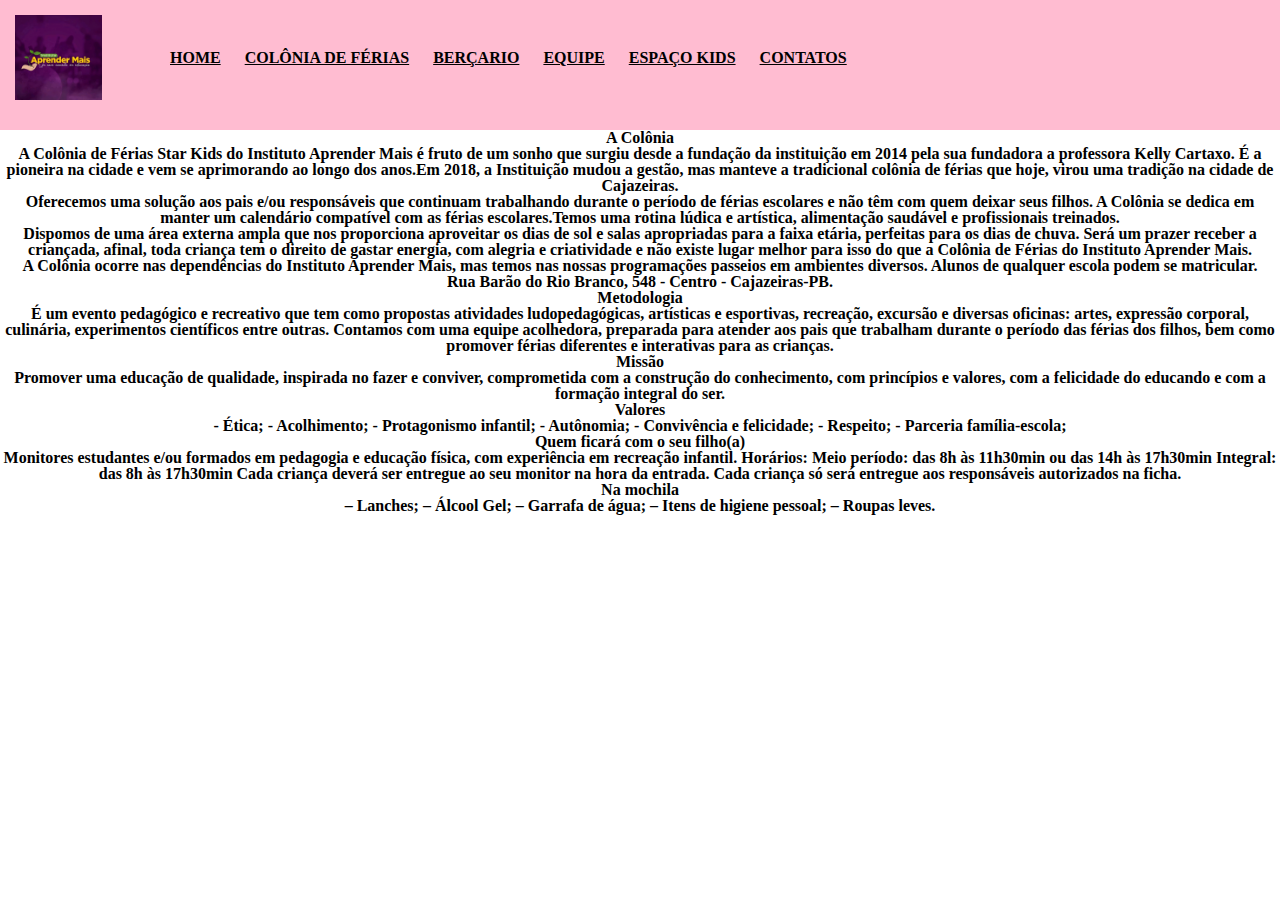
==== index.html @ 3be7c4aa "primeiro commit" ====
<!DOCTYPE html>
<html lang="en">
<head>
    <meta charset="UTF-8">
    <meta http-equiv="X-UA-Compatible" content="IE=edge">
    <meta name="viewport" content="width=device-width, initial-scale=1.0">
    <link rel="stylesheet" href="reset.css">
    <link rel="stylesheet" href="main.css">
    
    <title>Aprendermais++</title>
</head>
<body>
    <header class="menu-principal"> 
    <img src= "logo.jpg" class="imagem" height="85"/>

    <nav class="navegacao">
         
     <ul> 
       <li> <a href=""> home</a></li>
       <li> <a href=""> colônia de férias</a></li>
        <li> <a href=""> berçario</a></li>
        <li> <a href=""> equipe</a></li>
        <li> <a href=""> espaço kids</a></li>
        <li> <a href=""> contatos</a></li>
      </ul>

    </nav>
</header>
        
            <div class="header-2">
        <h1><b> A Colônia</b></h1>
        <p>
            A Colônia de Férias Star Kids do Instituto Aprender Mais é fruto de um sonho que surgiu desde a fundação da instituição em 2014 pela sua fundadora a professora Kelly Cartaxo. É a pioneira na cidade e vem se aprimorando ao longo dos anos.Em 2018, a Instituição mudou a gestão, mas manteve a tradicional colônia de férias que hoje, virou uma tradição na cidade de Cajazeiras.
            <p>Oferecemos uma solução aos pais e/ou responsáveis que continuam trabalhando durante o período de férias escolares e não têm com quem deixar seus filhos. A Colônia se dedica em manter um calendário compatível com as férias escolares.Temos uma rotina lúdica e artística, alimentação saudável e profissionais treinados.</p>
            <p>Dispomos de uma área externa ampla que nos proporciona aproveitar os dias de sol e salas apropriadas para a faixa etária, perfeitas para os dias de chuva.
            Será um prazer receber a criançada, afinal, toda criança tem o direito de gastar energia, com alegria e criatividade e não existe lugar melhor para isso do que a Colônia de Férias do Instituto Aprender Mais.</p>
            <p>A Colônia ocorre nas dependências do Instituto Aprender Mais, mas temos nas nossas programações passeios em ambientes diversos. Alunos de qualquer escola podem se matricular.</p>
            <p><b>Rua Barão do Rio Branco, 548 - Centro - Cajazeiras-PB.</b></p>
        </p>
        <h1><b>Metodologia</b></h1>
            <p>É um evento pedagógico e recreativo que tem como propostas atividades ludopedagógicas, artísticas e esportivas, recreação, excursão e diversas oficinas: artes, expressão corporal, culinária, experimentos científicos entre outras. Contamos com uma equipe acolhedora, preparada para atender aos pais que trabalham durante o período das férias dos filhos, bem como promover férias diferentes e interativas para as crianças. 
            </p>
            <h1><b>Missão</b></h1>
            <p>
                Promover uma educação de qualidade, inspirada no fazer e conviver, comprometida com a construção do conhecimento, com princípios e valores, com a felicidade do educando e com a formação integral do ser.
            </p>
                <h1><b>Valores</b></h1>
               <p>
                - Ética;
                - Acolhimento;
                - Protagonismo infantil;
                - Autônomia;
                - Convivência e felicidade;
                - Respeito;
                - Parceria família-escola;
               </p>
               <h1><b>Quem ficará com o seu filho(a)</b></h1>
               <p>
                Monitores estudantes e/ou formados em pedagogia e educação física, com experiência em recreação infantil. 
                Horários:
                Meio período: das 8h às 11h30min ou das 14h às 17h30min
                Integral: das 8h às 17h30min
                Cada criança deverá ser entregue ao seu monitor na hora da entrada.
                Cada criança só será entregue aos responsáveis autorizados na ficha.
               </p>
               <h1><b>Na mochila</b></h1>
               <p>
                – Lanches;
                – Álcool Gel;
                – Garrafa de água;
                – Itens de higiene pessoal;
                – Roupas leves.
              </p>

            </div>
        
</body>
</html>
---- main.css ----
.menu-principal {
    width: 100%;
    background-color: #FFBCD1;
    height: 100px;
    padding: 15px;
    
}
nav{
    position: absolute;
    top: 50px;
    left: 150px;
}
nav li{
    display: inline;
    margin: 0 0 0 20px;
}
nav a{
    text-transform: uppercase;
    color: #000000;
    font-weight: bold;
}
main {
    margin: 0 auto;
    width: 980px;
    position: relative;
}

.header-2 {
    text-align: center;
    font-weight: 600;
}
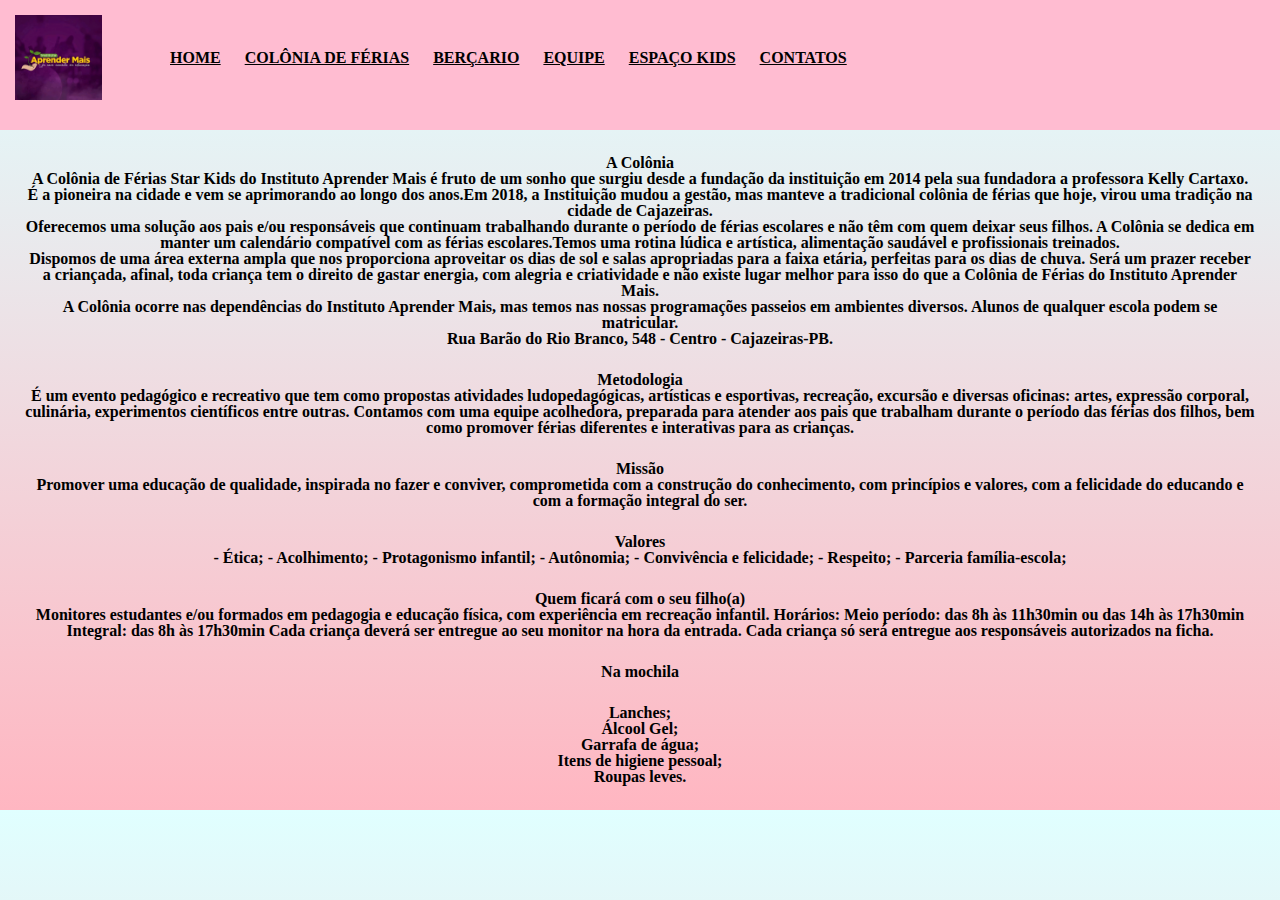
==== commit 12c8f23b: "melhoria no css da pagina" ====
--- a/index.html
+++ b/index.html
@@ -13,7 +13,7 @@
     <header class="menu-principal"> 
     <img src= "logo.jpg" class="imagem" height="85"/>
 
-    <nav class="navegacao">
+    <nav>
          
      <ul> 
        <li> <a href=""> home</a></li>
@@ -28,23 +28,30 @@
 </header>
         
             <div class="header-2">
-        <h1><b> A Colônia</b></h1>
+        <section id="colonia"> 
+        <h1> A Colônia </h1>
         <p>
             A Colônia de Férias Star Kids do Instituto Aprender Mais é fruto de um sonho que surgiu desde a fundação da instituição em 2014 pela sua fundadora a professora Kelly Cartaxo. É a pioneira na cidade e vem se aprimorando ao longo dos anos.Em 2018, a Instituição mudou a gestão, mas manteve a tradicional colônia de férias que hoje, virou uma tradição na cidade de Cajazeiras.
             <p>Oferecemos uma solução aos pais e/ou responsáveis que continuam trabalhando durante o período de férias escolares e não têm com quem deixar seus filhos. A Colônia se dedica em manter um calendário compatível com as férias escolares.Temos uma rotina lúdica e artística, alimentação saudável e profissionais treinados.</p>
             <p>Dispomos de uma área externa ampla que nos proporciona aproveitar os dias de sol e salas apropriadas para a faixa etária, perfeitas para os dias de chuva.
             Será um prazer receber a criançada, afinal, toda criança tem o direito de gastar energia, com alegria e criatividade e não existe lugar melhor para isso do que a Colônia de Férias do Instituto Aprender Mais.</p>
             <p>A Colônia ocorre nas dependências do Instituto Aprender Mais, mas temos nas nossas programações passeios em ambientes diversos. Alunos de qualquer escola podem se matricular.</p>
-            <p><b>Rua Barão do Rio Branco, 548 - Centro - Cajazeiras-PB.</b></p>
+            <p>Rua Barão do Rio Branco, 548 - Centro - Cajazeiras-PB.</p>
         </p>
-        <h1><b>Metodologia</b></h1>
+    </section>
+    <section id="metodologia"> 
+        <h1>Metodologia</h1>
             <p>É um evento pedagógico e recreativo que tem como propostas atividades ludopedagógicas, artísticas e esportivas, recreação, excursão e diversas oficinas: artes, expressão corporal, culinária, experimentos científicos entre outras. Contamos com uma equipe acolhedora, preparada para atender aos pais que trabalham durante o período das férias dos filhos, bem como promover férias diferentes e interativas para as crianças. 
             </p>
-            <h1><b>Missão</b></h1>
+        </section>
+        <section id="missao"> 
+            <h1>Missão</h1>
             <p>
                 Promover uma educação de qualidade, inspirada no fazer e conviver, comprometida com a construção do conhecimento, com princípios e valores, com a felicidade do educando e com a formação integral do ser.
             </p>
-                <h1><b>Valores</b></h1>
+        </section>
+        <section id="valores"> 
+                <h1>Valores</h1>
                <p>
                 - Ética;
                 - Acolhimento;
@@ -54,7 +61,9 @@
                 - Respeito;
                 - Parceria família-escola;
                </p>
-               <h1><b>Quem ficará com o seu filho(a)</b></h1>
+            </section>
+            <section id="filhos"> 
+               <h1>Quem ficará com o seu filho(a)</h1>
                <p>
                 Monitores estudantes e/ou formados em pedagogia e educação física, com experiência em recreação infantil. 
                 Horários:
@@ -63,14 +72,18 @@
                 Cada criança deverá ser entregue ao seu monitor na hora da entrada.
                 Cada criança só será entregue aos responsáveis autorizados na ficha.
                </p>
-               <h1><b>Na mochila</b></h1>
-               <p>
-                – Lanches;
-                – Álcool Gel;
-                – Garrafa de água;
-                – Itens de higiene pessoal;
-                – Roupas leves.
-              </p>
+            </section>
+            <section id="mochila"> 
+               <h1 id="mochilatag">Na mochila</h1>
+               <ul> 
+                   <li>Lanches;</li>
+                   <li>Álcool Gel;</li>
+                   <li>Garrafa de água;</li>
+                   <li>Itens de higiene pessoal;</li>
+                   <li>Roupas leves.</li>
+               </ul>
+            
+            </section>
 
             </div>
         
--- a/main.css
+++ b/main.css
@@ -1,3 +1,6 @@
+body{
+    background:linear-gradient(#e0ffff,#ffb6c1);
+}
 .menu-principal {
     width: 100%;
     background-color: #FFBCD1;
@@ -28,5 +31,25 @@
 .header-2 {
     text-align: center;
     font-weight: 600;
+
+}
+#colonia{
+    margin: 25px;
+}
+#metodologia{
+    margin:25px;
+}
+#missao{
+    margin:25px;
+}
+#filhos{
+    margin:25px;
+}
+#mochila{
+    margin: 25px;
+}
+#mochilatag{
+    margin: 25px;
 }
 
+
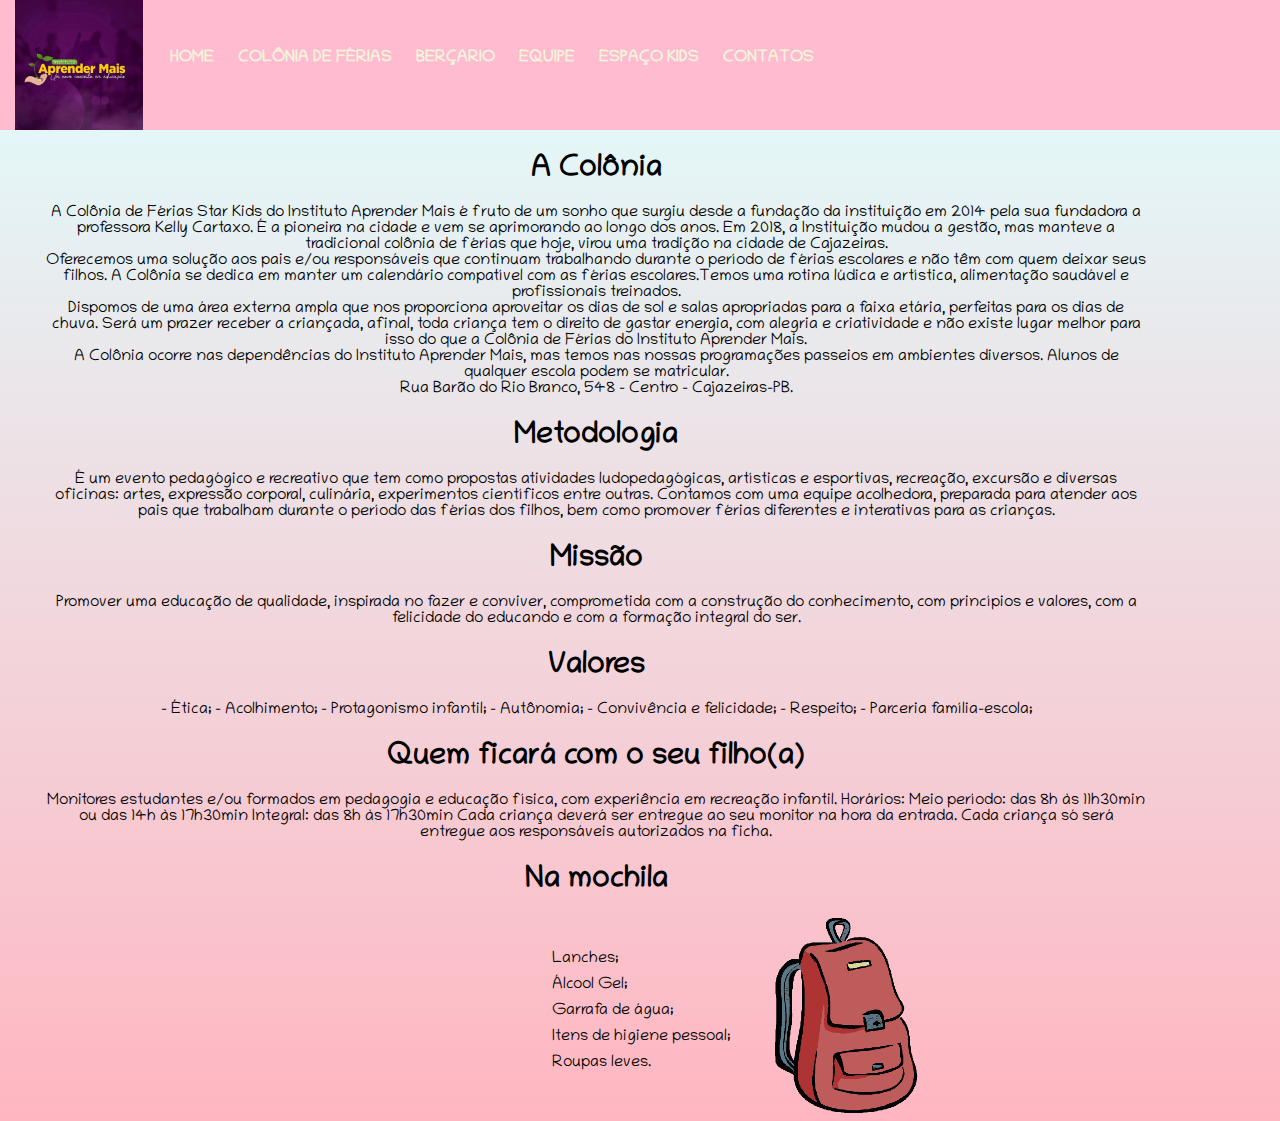
==== commit 209402d6: "finalizando a primeira pagina" ====
--- a/index.html
+++ b/index.html
@@ -1,11 +1,12 @@
 <!DOCTYPE html>
-<html lang="en">
+<html lang="pt-br">
 <head>
     <meta charset="UTF-8">
     <meta http-equiv="X-UA-Compatible" content="IE=edge">
     <meta name="viewport" content="width=device-width, initial-scale=1.0">
     <link rel="stylesheet" href="reset.css">
     <link rel="stylesheet" href="main.css">
+    <link href="https://fonts.googleapis.com/css2?family=Chilanka&family=Montserrat:ital,wght@1,500&display=swap" rel="stylesheet"> 
     
     <title>Aprendermais++</title>
 </head>
@@ -31,7 +32,7 @@
         <section id="colonia"> 
         <h1> A Colônia </h1>
         <p>
-            A Colônia de Férias Star Kids do Instituto Aprender Mais é fruto de um sonho que surgiu desde a fundação da instituição em 2014 pela sua fundadora a professora Kelly Cartaxo. É a pioneira na cidade e vem se aprimorando ao longo dos anos.Em 2018, a Instituição mudou a gestão, mas manteve a tradicional colônia de férias que hoje, virou uma tradição na cidade de Cajazeiras.
+            A Colônia de Férias Star Kids do Instituto Aprender Mais é fruto de um sonho que surgiu desde a fundação da instituição em 2014 pela sua fundadora a professora Kelly Cartaxo. É a pioneira na cidade e vem se aprimorando ao longo dos anos. Em 2018, a Instituição mudou a gestão, mas manteve a tradicional colônia de férias que hoje, virou uma tradição na cidade de Cajazeiras.
             <p>Oferecemos uma solução aos pais e/ou responsáveis que continuam trabalhando durante o período de férias escolares e não têm com quem deixar seus filhos. A Colônia se dedica em manter um calendário compatível com as férias escolares.Temos uma rotina lúdica e artística, alimentação saudável e profissionais treinados.</p>
             <p>Dispomos de uma área externa ampla que nos proporciona aproveitar os dias de sol e salas apropriadas para a faixa etária, perfeitas para os dias de chuva.
             Será um prazer receber a criançada, afinal, toda criança tem o direito de gastar energia, com alegria e criatividade e não existe lugar melhor para isso do que a Colônia de Férias do Instituto Aprender Mais.</p>
@@ -73,19 +74,23 @@
                 Cada criança só será entregue aos responsáveis autorizados na ficha.
                </p>
             </section>
+            <h1>Na mochila</h1>
+
             <section id="mochila"> 
-               <h1 id="mochilatag">Na mochila</h1>
+               
                <ul> 
-                   <li>Lanches;</li>
-                   <li>Álcool Gel;</li>
-                   <li>Garrafa de água;</li>
-                   <li>Itens de higiene pessoal;</li>
-                   <li>Roupas leves.</li>
+                   <li class="mochilaitens">Lanches;</li>
+                   <li class="mochilaitens">Álcool Gel;</li>
+                   <li class="mochilaitens">Garrafa de água;</li>
+                   <li class="mochilaitens">Itens de higiene pessoal;</li>
+                   <li class="mochilaitens">Roupas leves.</li>
                </ul>
             
             </section>
-
+            <img src="imagem.png" class="mochilaimagem">
             </div>
+            
+            
         
 </body>
 </html>--- a/main.css
+++ b/main.css
@@ -1,5 +1,14 @@
 body{
+    font-family: 'Chilanka', cursive;
     background:linear-gradient(#e0ffff,#ffb6c1);
+}
+.imagem{
+    height: 130%;
+    width: 10%;
+    position: relative;
+    top: -15px;
+    margin-right: 30px;
+     
 }
 .menu-principal {
     width: 100%;
@@ -16,21 +25,37 @@
 nav li{
     display: inline;
     margin: 0 0 0 20px;
+    
+   
 }
 nav a{
     text-transform: uppercase;
-    color: #000000;
+    color: beige;
     font-weight: bold;
+    text-decoration: none;
+    transition: 1s all;
 }
+nav li:hover{
+    cursor: pointer;
+}
+
 main {
     margin: 0 auto;
     width: 980px;
     position: relative;
 }
+h1{
+font-weight:600;
+font-size: 30px;
+margin: 20px;
+}
 
 .header-2 {
+    font-weight: 400;
+    padding: 0 20px 0 20px;
+    width: 90%;
+    
     text-align: center;
-    font-weight: 600;
 
 }
 #colonia{
@@ -45,11 +70,26 @@
 #filhos{
     margin:25px;
 }
+
 #mochila{
+    position: absolute;
     margin: 25px;
+    text-align: left;
+    display: inline-block;
+    margin-left: 340px;
+    
 }
-#mochilatag{
-    margin: 25px;
+.mochilaitens{
+    margin: 10px;
+    font-size: bold;
+}
+.mochilaimagem{
+    position: relative;
+    height: 200px;
+    width: 25%;
+    margin-left: 500px;
+    
 }
 
 
+
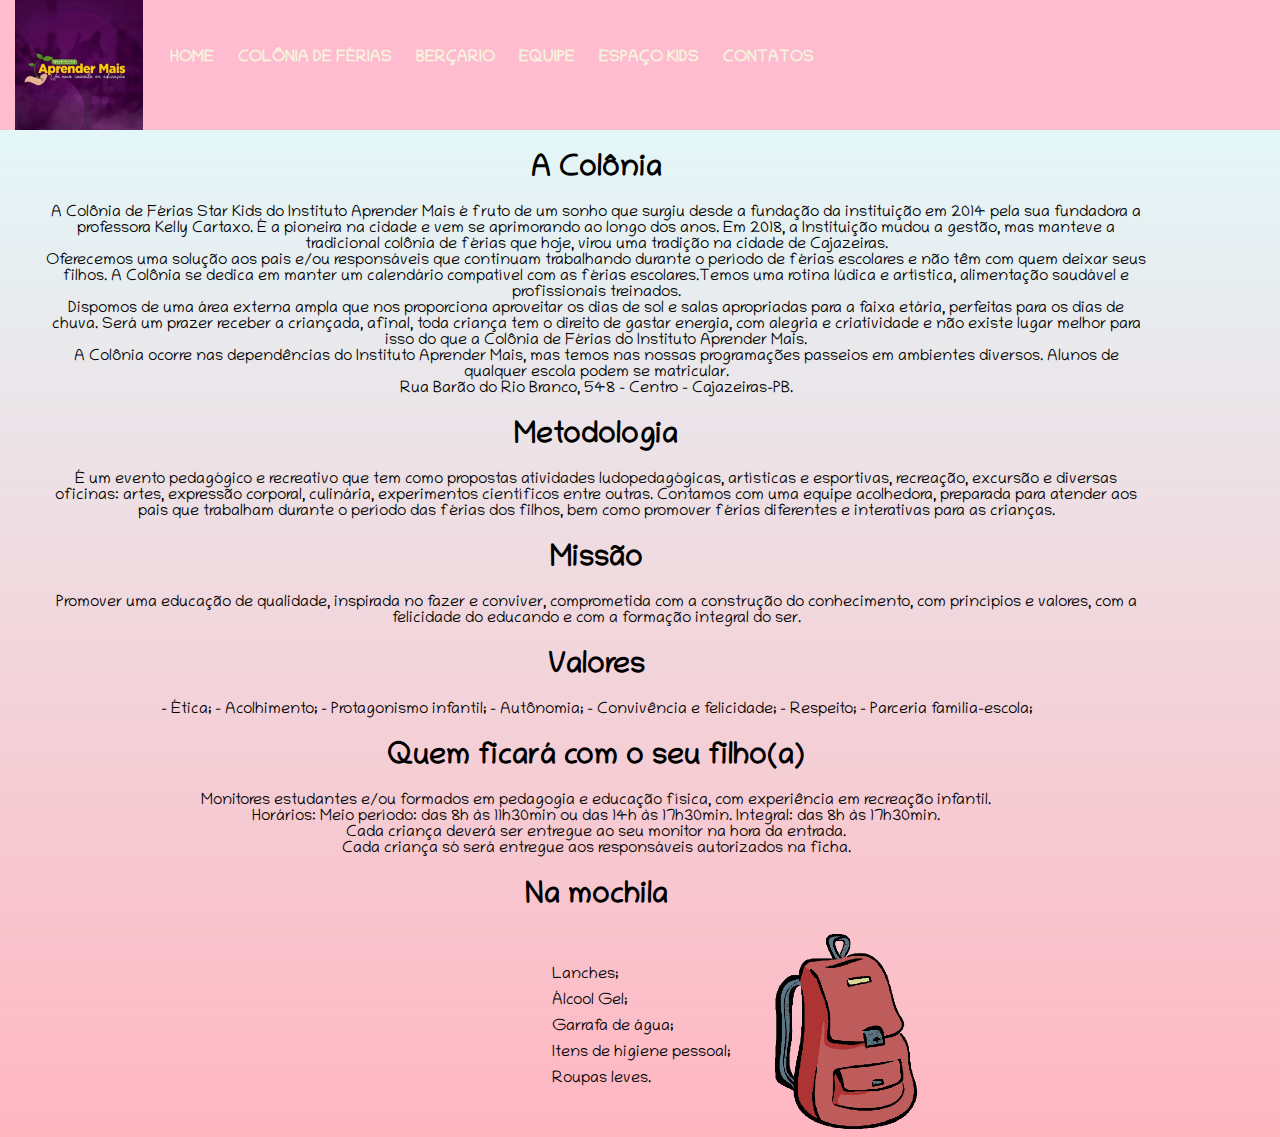
==== commit bf9f45b2: "atualizando" ====
--- a/index.html
+++ b/index.html
@@ -22,7 +22,7 @@
         <li> <a href=""> berçario</a></li>
         <li> <a href=""> equipe</a></li>
         <li> <a href=""> espaço kids</a></li>
-        <li> <a href=""> contatos</a></li>
+        <li> <a href="contatos.html"> contatos</a></li>
       </ul>
 
     </nav>
@@ -67,11 +67,11 @@
                <h1>Quem ficará com o seu filho(a)</h1>
                <p>
                 Monitores estudantes e/ou formados em pedagogia e educação física, com experiência em recreação infantil. 
-                Horários:
-                Meio período: das 8h às 11h30min ou das 14h às 17h30min
-                Integral: das 8h às 17h30min
-                Cada criança deverá ser entregue ao seu monitor na hora da entrada.
-                Cada criança só será entregue aos responsáveis autorizados na ficha.
+                <p>Horários:
+                Meio período: das 8h às 11h30min ou das 14h às 17h30min.
+                Integral: das 8h às 17h30min.
+                <p>Cada criança deverá ser entregue ao seu monitor na hora da entrada.
+                <p>Cada criança só será entregue aos responsáveis autorizados na ficha.
                </p>
             </section>
             <h1>Na mochila</h1>
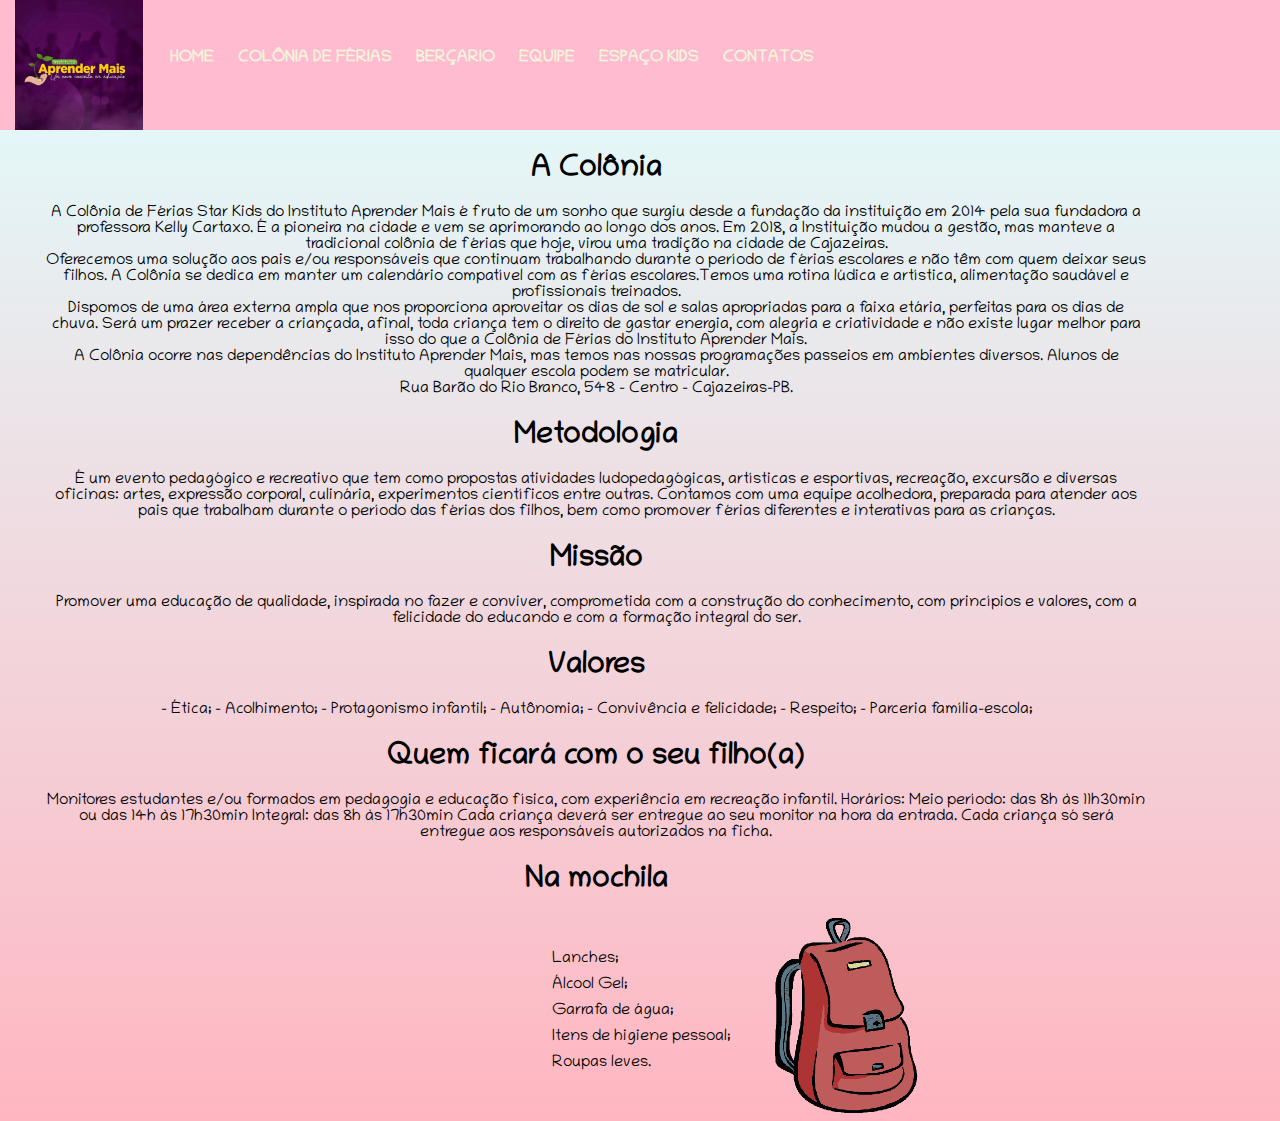
==== commit 69e4d9f5: "contatos" ====
--- a/index.html
+++ b/index.html
@@ -22,7 +22,7 @@
         <li> <a href=""> berçario</a></li>
         <li> <a href=""> equipe</a></li>
         <li> <a href=""> espaço kids</a></li>
-        <li> <a href="contatos.html"> contatos</a></li>
+        <li> <a href="contato.html"> contatos</a></li>
       </ul>
 
     </nav>
@@ -67,11 +67,11 @@
                <h1>Quem ficará com o seu filho(a)</h1>
                <p>
                 Monitores estudantes e/ou formados em pedagogia e educação física, com experiência em recreação infantil. 
-                <p>Horários:
-                Meio período: das 8h às 11h30min ou das 14h às 17h30min.
-                Integral: das 8h às 17h30min.
-                <p>Cada criança deverá ser entregue ao seu monitor na hora da entrada.
-                <p>Cada criança só será entregue aos responsáveis autorizados na ficha.
+                Horários:
+                Meio período: das 8h às 11h30min ou das 14h às 17h30min
+                Integral: das 8h às 17h30min
+                Cada criança deverá ser entregue ao seu monitor na hora da entrada.
+                Cada criança só será entregue aos responsáveis autorizados na ficha.
                </p>
             </section>
             <h1>Na mochila</h1>
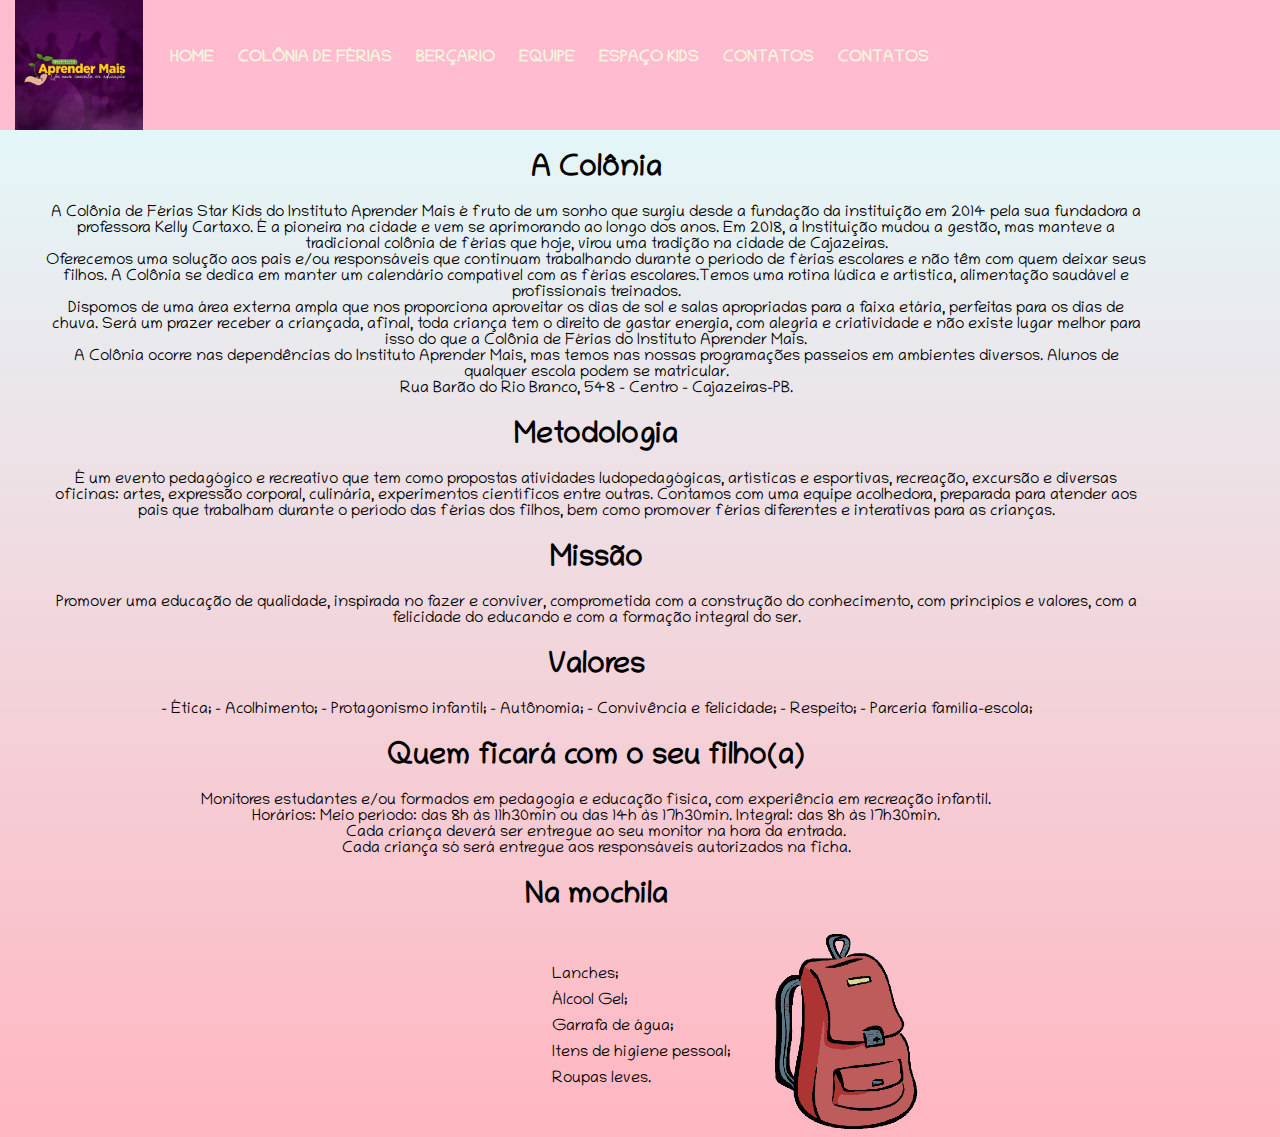
==== commit 9d4b5975: "contato css" ====
--- a/index.html
+++ b/index.html
@@ -10,8 +10,9 @@
     
     <title>Aprendermais++</title>
 </head>
-<body>
-    <header class="menu-principal"> 
+<body> 
+    
+ <header class="menu-principal"> 
     <img src= "logo.jpg" class="imagem" height="85"/>
 
     <nav>
@@ -22,7 +23,10 @@
         <li> <a href=""> berçario</a></li>
         <li> <a href=""> equipe</a></li>
         <li> <a href=""> espaço kids</a></li>
+
         <li> <a href="contato.html"> contatos</a></li>
+        <li> <a href="contatos.html"> contatos</a></li>
+
       </ul>
 
     </nav>
@@ -67,11 +71,11 @@
                <h1>Quem ficará com o seu filho(a)</h1>
                <p>
                 Monitores estudantes e/ou formados em pedagogia e educação física, com experiência em recreação infantil. 
-                Horários:
-                Meio período: das 8h às 11h30min ou das 14h às 17h30min
-                Integral: das 8h às 17h30min
-                Cada criança deverá ser entregue ao seu monitor na hora da entrada.
-                Cada criança só será entregue aos responsáveis autorizados na ficha.
+                <p>Horários:
+                Meio período: das 8h às 11h30min ou das 14h às 17h30min.
+                Integral: das 8h às 17h30min.
+                <p>Cada criança deverá ser entregue ao seu monitor na hora da entrada.
+                <p>Cada criança só será entregue aos responsáveis autorizados na ficha.
                </p>
             </section>
             <h1>Na mochila</h1>
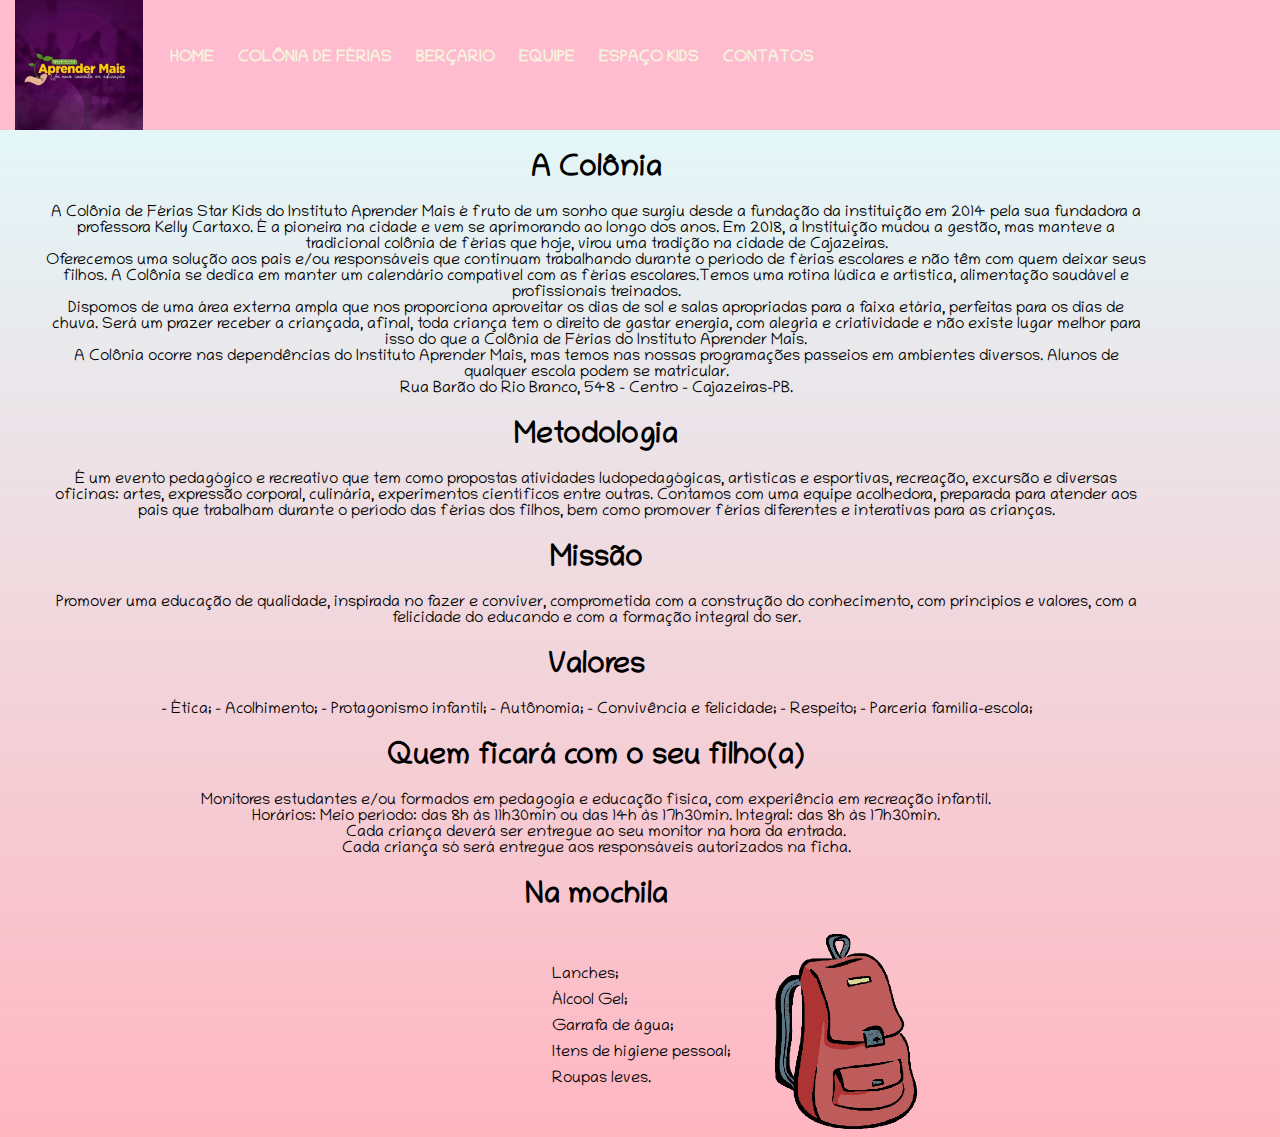
==== commit 67979be5: "contato corrigido" ====
--- a/index.html
+++ b/index.html
@@ -25,7 +25,7 @@
         <li> <a href=""> espaço kids</a></li>
 
         <li> <a href="contato.html"> contatos</a></li>
-        <li> <a href="contatos.html"> contatos</a></li>
+       
 
       </ul>
 
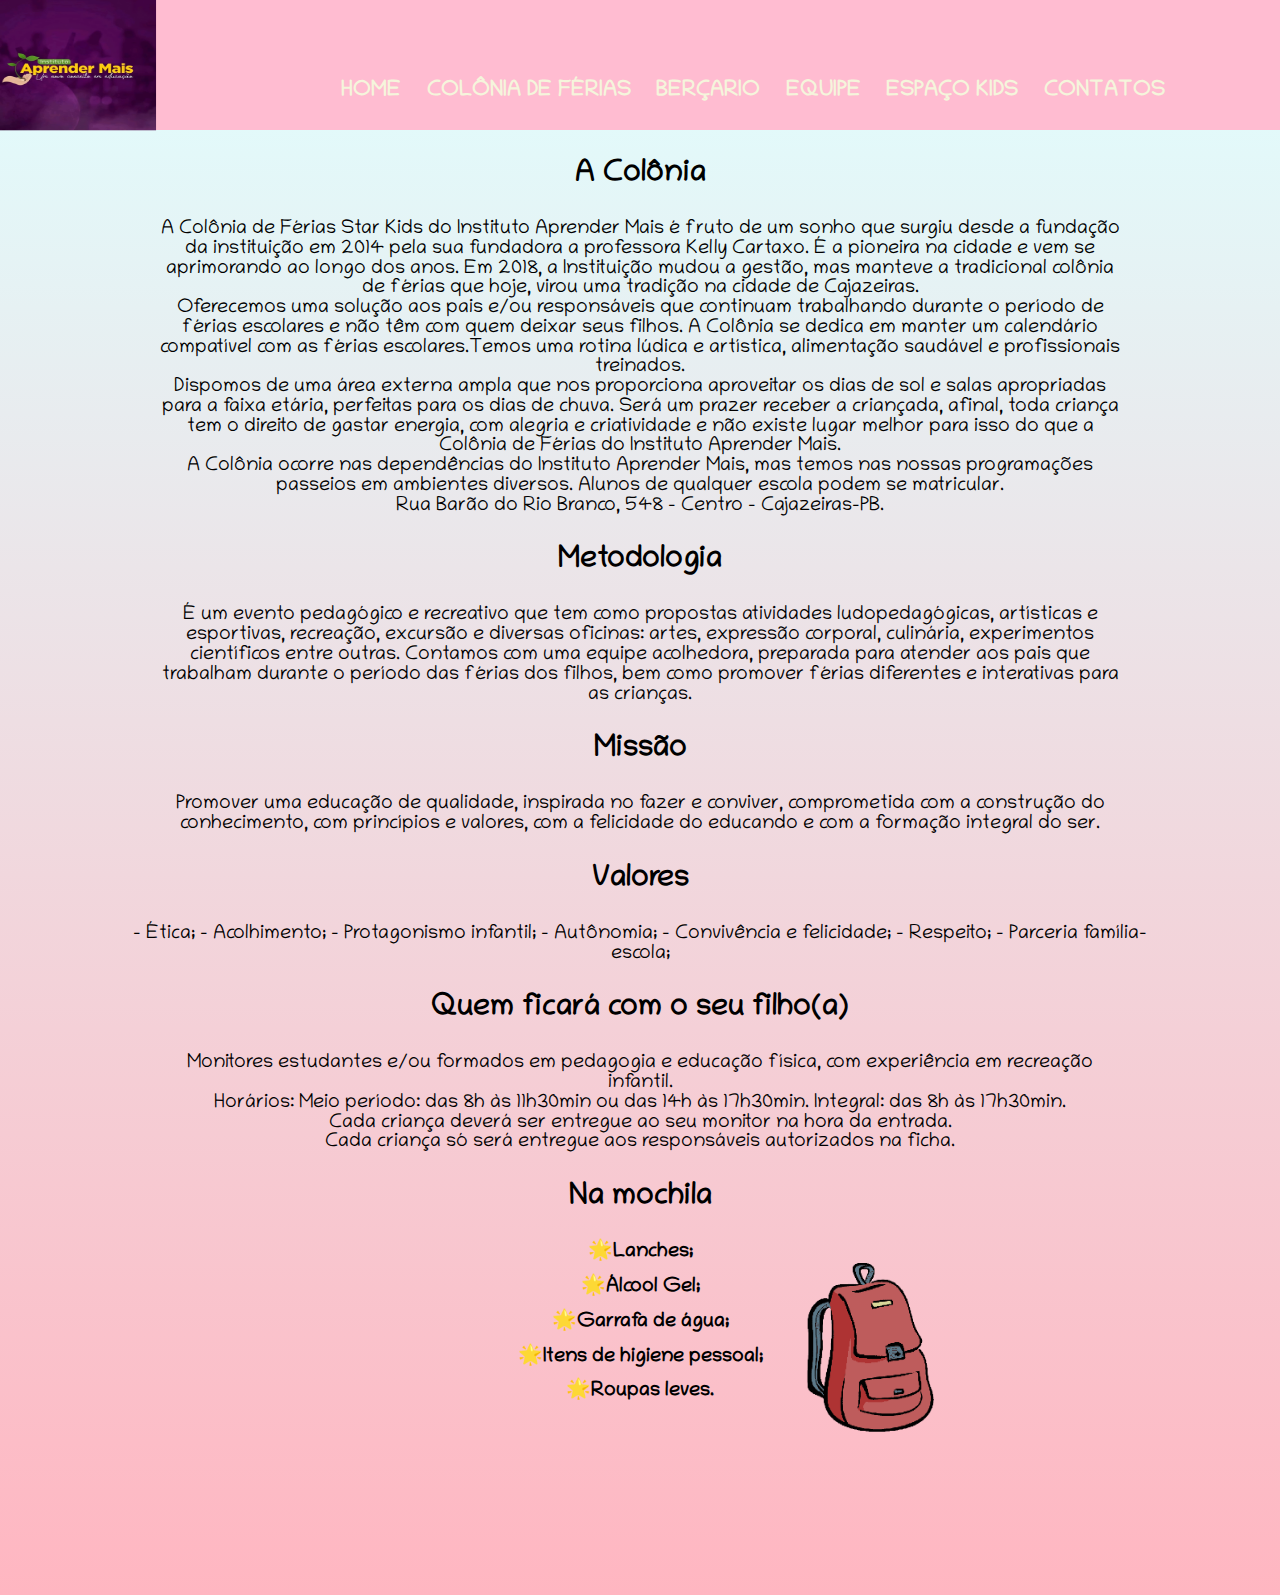
==== commit da89e4e6: "Atualização da responsividade da pagina dos contatos" ====
--- a/index.html
+++ b/index.html
@@ -2,6 +2,7 @@
 <html lang="pt-br">
 <head>
     <meta charset="UTF-8">
+    <meta name="viewport" content="width=device-width">
     <meta http-equiv="X-UA-Compatible" content="IE=edge">
     <meta name="viewport" content="width=device-width, initial-scale=1.0">
     <link rel="stylesheet" href="reset.css">
@@ -15,7 +16,7 @@
  <header class="menu-principal"> 
     <img src= "logo.jpg" class="imagem" height="85"/>
 
-    <nav>
+    <nav class="navegacao">
          
      <ul> 
        <li> <a href=""> home</a></li>
@@ -23,7 +24,6 @@
         <li> <a href=""> berçario</a></li>
         <li> <a href=""> equipe</a></li>
         <li> <a href=""> espaço kids</a></li>
-
         <li> <a href="contato.html"> contatos</a></li>
        
 
@@ -32,8 +32,8 @@
     </nav>
 </header>
         
-            <div class="header-2">
-        <section id="colonia"> 
+            <div class="conteudo">
+        <section class="colonia"> 
         <h1> A Colônia </h1>
         <p>
             A Colônia de Férias Star Kids do Instituto Aprender Mais é fruto de um sonho que surgiu desde a fundação da instituição em 2014 pela sua fundadora a professora Kelly Cartaxo. É a pioneira na cidade e vem se aprimorando ao longo dos anos. Em 2018, a Instituição mudou a gestão, mas manteve a tradicional colônia de férias que hoje, virou uma tradição na cidade de Cajazeiras.
@@ -44,18 +44,18 @@
             <p>Rua Barão do Rio Branco, 548 - Centro - Cajazeiras-PB.</p>
         </p>
     </section>
-    <section id="metodologia"> 
+    <section class="metodologia"> 
         <h1>Metodologia</h1>
             <p>É um evento pedagógico e recreativo que tem como propostas atividades ludopedagógicas, artísticas e esportivas, recreação, excursão e diversas oficinas: artes, expressão corporal, culinária, experimentos científicos entre outras. Contamos com uma equipe acolhedora, preparada para atender aos pais que trabalham durante o período das férias dos filhos, bem como promover férias diferentes e interativas para as crianças. 
             </p>
         </section>
-        <section id="missao"> 
+        <section class="missao"> 
             <h1>Missão</h1>
             <p>
                 Promover uma educação de qualidade, inspirada no fazer e conviver, comprometida com a construção do conhecimento, com princípios e valores, com a felicidade do educando e com a formação integral do ser.
             </p>
         </section>
-        <section id="valores"> 
+        <section class="valores"> 
                 <h1>Valores</h1>
                <p>
                 - Ética;
@@ -67,7 +67,7 @@
                 - Parceria família-escola;
                </p>
             </section>
-            <section id="filhos"> 
+            <section class="filhos"> 
                <h1>Quem ficará com o seu filho(a)</h1>
                <p>
                 Monitores estudantes e/ou formados em pedagogia e educação física, com experiência em recreação infantil. 
@@ -78,16 +78,21 @@
                 <p>Cada criança só será entregue aos responsáveis autorizados na ficha.
                </p>
             </section>
-            <h1>Na mochila</h1>
+            
 
-            <section id="mochila"> 
-               
+            <section class="mochila"> 
+                <h1>Na mochila</h1>
                <ul> 
-                   <li class="mochilaitens">Lanches;</li>
-                   <li class="mochilaitens">Álcool Gel;</li>
-                   <li class="mochilaitens">Garrafa de água;</li>
-                   <li class="mochilaitens">Itens de higiene pessoal;</li>
-                   <li class="mochilaitens">Roupas leves.</li>
+                   <li class="mochilaitens">	
+                    &#127775;Lanches;</li>
+                   <li class="mochilaitens"> 	
+                    &#127775;Álcool Gel;</li>
+                   <li class="mochilaitens"> 	
+                    &#127775;Garrafa de água;</li>
+                   <li class="mochilaitens"> 	
+                    &#127775;Itens de higiene pessoal;</li>
+                   <li class="mochilaitens"> 	
+                    &#127775;Roupas leves.</li>
                </ul>
             
             </section>
--- a/main.css
+++ b/main.css
@@ -1,13 +1,17 @@
+html { 
+    min-width: 320px; 
+    max-width: 1400px; 
+}
 body{
     font-family: 'Chilanka', cursive;
     background:linear-gradient(#e0ffff,#ffb6c1);
+   
 }
 .imagem{
-    height: 130%;
-    width: 10%;
+    height: 131%;
+    width: 13%;
     position: relative;
-    top: -15px;
-    margin-right: 30px;
+    transform: translate(-15%, -12%);
      
 }
 .menu-principal {
@@ -17,79 +21,98 @@
     padding: 15px;
     
 }
-nav{
+.navegacao{
     position: absolute;
-    top: 50px;
-    left: 150px;
+    top: 9%;
+    left: 25%;
 }
-nav li{
+.navegacao li{
     display: inline;
-    margin: 0 0 0 20px;
-    
+    margin: 0 0 0 1em;
+    font-size: 1.34em;
    
 }
-nav a{
+.navegacao a{
     text-transform: uppercase;
     color: beige;
     font-weight: bold;
     text-decoration: none;
     transition: 1s all;
 }
-nav li:hover{
+.navegacao li:hover{
     cursor: pointer;
 }
 
-main {
-    margin: 0 auto;
-    width: 980px;
-    position: relative;
-}
 h1{
 font-weight:600;
 font-size: 30px;
-margin: 20px;
+margin: 30px;
+}
+p{
+    font-size: 1.2355em;
 }
 
-.header-2 {
+.conteudo {
     font-weight: 400;
     padding: 0 20px 0 20px;
-    width: 90%;
+    width: 80%;
     
     text-align: center;
+    margin: 0 auto;
 
 }
-#colonia{
+.colonia{
     margin: 25px;
 }
-#metodologia{
+.metodologia{
     margin:25px;
 }
-#missao{
+.missao{
     margin:25px;
 }
-#filhos{
+.filhos{
     margin:25px;
 }
 
-#mochila{
-    position: absolute;
-    margin: 25px;
-    text-align: left;
-    display: inline-block;
-    margin-left: 340px;
+.mochilaitens{
+    margin: 15px;
+    font-size: 1.2355em;
+    font-weight:bold;
     
-}
-.mochilaitens{
-    margin: 10px;
-    font-size: bold;
 }
 .mochilaimagem{
     position: relative;
-    height: 200px;
+    height: 173px;
     width: 25%;
-    margin-left: 500px;
-    
+    transform: translate(90%, -90%);
+}
+
+@media screen and (max-width: 450px){
+    .mochilaimagem {
+       width: 75%;
+   transform: translate(10%, -4%);
+    }
+    .imagem{
+        display: none;
+
+    }
+    .navegacao{
+        position: absolute;
+        top: 4%;
+        left: -3%;
+        font-size: 0.7em;
+    }
+    .navegacao li{
+        display: inline-block;
+        margin: 1em 0 0 3em;
+    }
+    .conteudo{
+        text-align: center;
+    }
+   
 }
 
 
 
+
+
